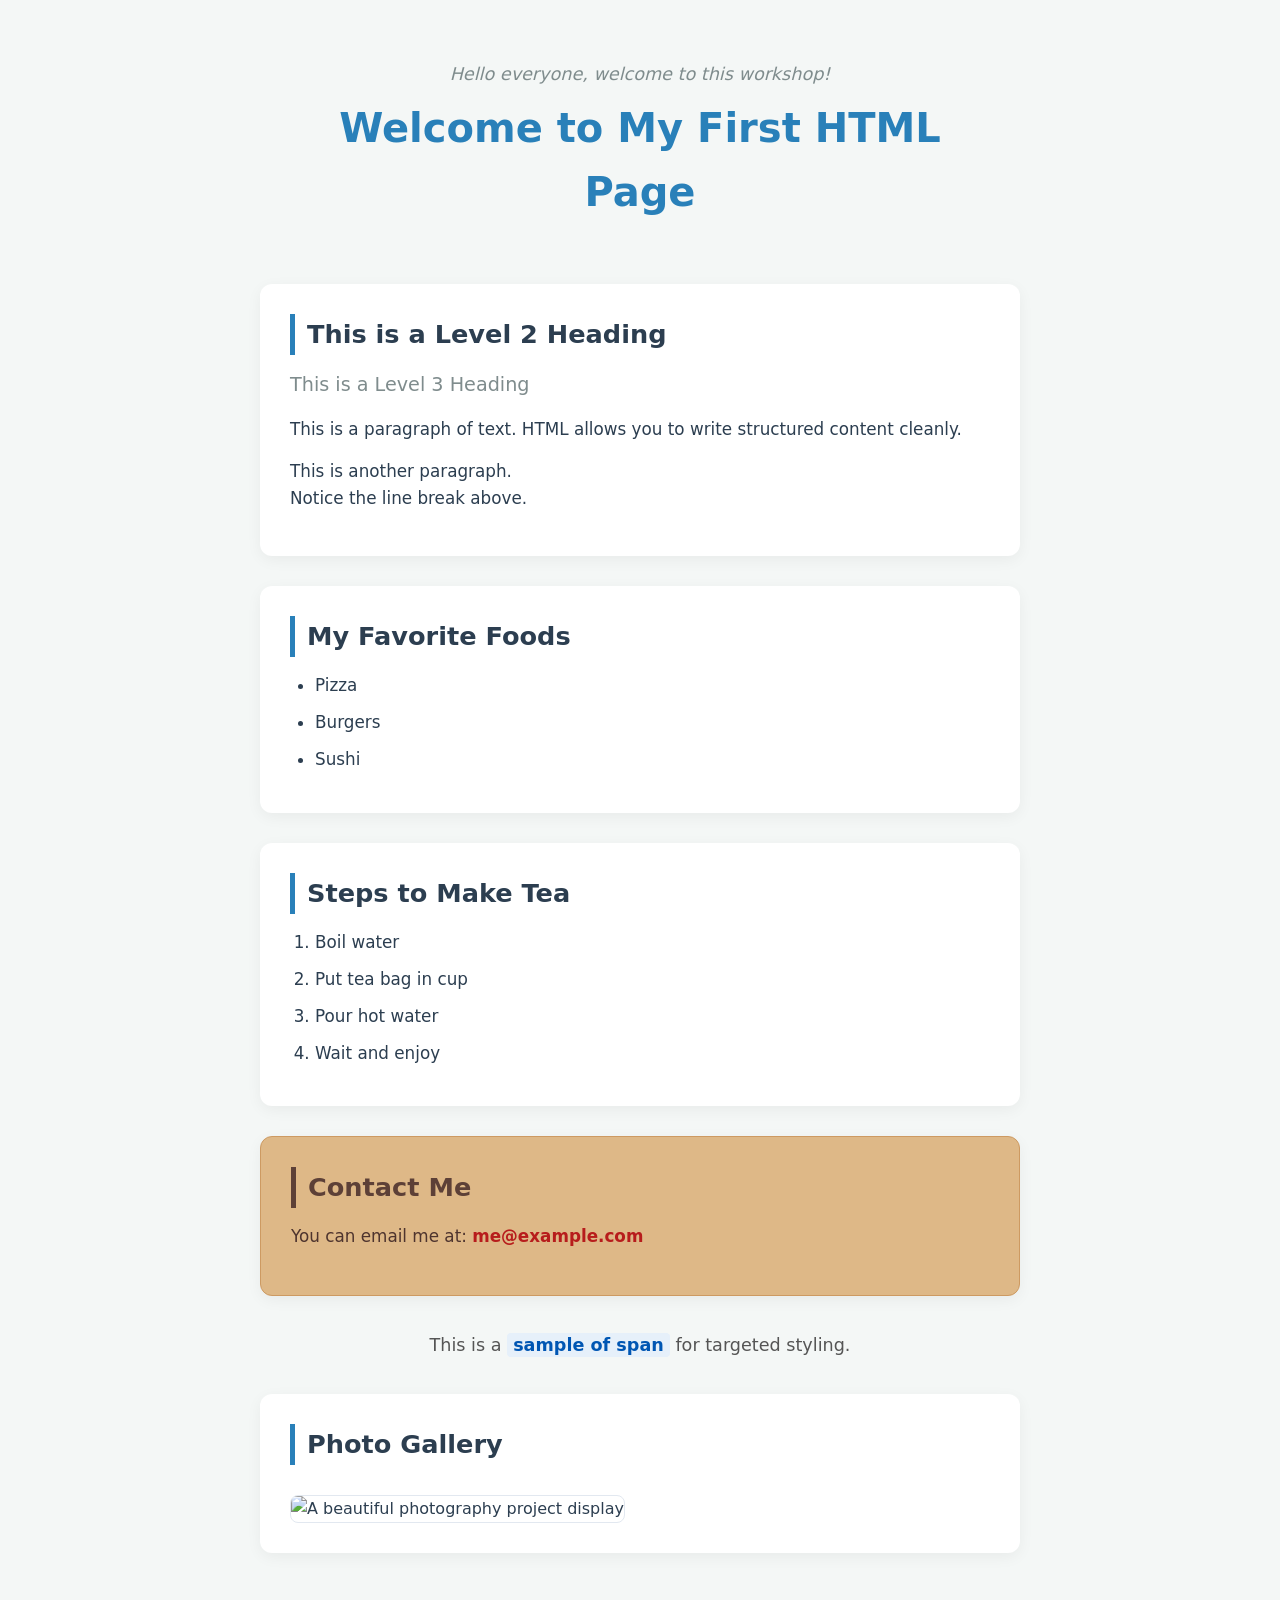
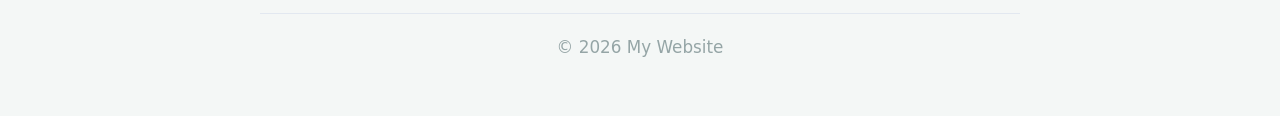
==== main.html @ 5a72aea4 "Add files via upload" ====
<!DOCTYPE html>
<html lang="en">
<head>
    <meta charset="UTF-8">
    <meta name="viewport" content="width=device-width, initial-scale=1.0">
    <title>My First HTML Page</title>
    <link rel="stylesheet" href="main.css">
</head>
<body>

    <header>
        <p class="welcome-note">Hello everyone, welcome to this workshop!</p>
        <h1>Welcome to My First HTML Page</h1>
    </header>

    <main>
        <section class="intro-card">
            <h2>This is a Level 2 Heading</h2>
            <h3>This is a Level 3 Heading</h3>
            <p>This is a paragraph of text. HTML allows you to write structured content cleanly.</p>
            <p>This is another paragraph.<br>Notice the line break above.</p>
        </section>

        <section class="list-card">
            <h2>My Favorite Foods</h2>
            <ul>
                <li>Pizza</li>
                <li>Burgers</li>
                <li>Sushi</li>
            </ul>
        </section>

        <section class="list-card">
            <h2>Steps to Make Tea</h2>
            <ol>
                <li>Boil water</li>
                <li>Put tea bag in cup</li>
                <li>Pour hot water</li>
                <li>Wait and enjoy</li>
            </ol>
        </section>

        <div id="Contact" class="contact-card">
            <h2>Contact Me</h2>
            <p>You can email me at: <a href="mailto:me@example.com">me@example.com</a></p>
        </div>

        <p class="inline-sample">This is a <span class="highlight-blue">sample of span</span> for targeted styling.</p>

        <section id="Gallery" class="gallery-card">
            <h2>Photo Gallery</h2>
            <img src="images/gallery-photo.png" alt="A beautiful photography project display">
        </section>
    </main>

    <footer>
        <p>&copy; 2026 My Website</p>
    </footer>

</body>
</html>
---- main.css ----
/* --- Global Resets & Basics --- */
* {
    box-sizing: border-box;
    margin: 0;
    padding: 0;
}

body {
    font-family: 'Segoe UI', system-ui, -apple-system, sans-serif;
    line-height: 1.6;
    color: #2c3e50;
    background-color: #f4f7f6;
    padding: 40px 20px;
    max-width: 800px;
    margin: 0 auto;
}

/* --- Header Layout --- */
header {
    text-align: center;
    margin-bottom: 40px;
    padding: 20px;
}

.welcome-note {
    font-style: italic;
    color: #7f8c8d;
    font-size: 1.1rem;
    margin-bottom: 8px;
}

h1 {
    color: #2980b9;
    font-size: 2.5rem;
    font-weight: 700;
}

/* --- Content Cards Styling --- */
section, .contact-card {
    background: #ffffff;
    padding: 30px;
    margin-bottom: 30px;
    border-radius: 12px;
    box-shadow: 0 4px 15px rgba(0, 0, 0, 0.05);
}

h2 {
    color: #2c3e50;
    margin-bottom: 15px;
    font-size: 1.6rem;
    border-left: 5px solid #2980b9;
    padding-left: 12px;
}

h3 {
    color: #7f8c8d;
    margin-bottom: 15px;
    font-size: 1.2rem;
    font-weight: 500;
}

p {
    margin-bottom: 15px;
    font-size: 1.05rem;
}

/* --- Lists Configuration --- */
ul, ol {
    margin-left: 25px;
    margin-bottom: 10px;
}

li {
    margin-bottom: 10px;
    font-size: 1.05rem;
}

/* --- Elevated Contact Card (Your Burlywood Section) --- */
.contact-card {
    background-color: #deb887; /* Beautiful Burlywood */
    border: 1px solid #cd9a62;
}

.contact-card h2 {
    border-left: 5px solid #5d4037;
    color: #5d4037;
}

.contact-card p {
    color: #4e342e;
    font-weight: 500;
}

.contact-card a {
    color: #b71c1c;
    text-decoration: none;
    font-weight: bold;
    border-bottom: 2px solid transparent;
    transition: border-color 0.2s;
}

.contact-card a:hover {
    border-color: #b71c1c;
}

/* --- Inline Utilities --- */
.inline-sample {
    text-align: center;
    margin: 35px 0;
    font-size: 1.1rem;
    color: #555;
}

.highlight-blue {
    color: #0056b3;
    font-weight: bold;
    background-color: #e6f0fa;
    padding: 2px 6px;
    border-radius: 4px;
}

/* --- Gallery Layout --- */
.gallery-card img {
    width: 100%;
    max-height: 450px;
    object-fit: cover;
    border-radius: 8px;
    border: 1px solid #e2e8f0;
    margin-top: 15px;
}

/* --- Footer Configuration --- */
footer {
    text-align: center;
    margin-top: 60px;
    padding-top: 20px;
    color: #95a5a6;
    font-size: 0.95rem;
    border-top: 1px solid #e2e8f0;
}
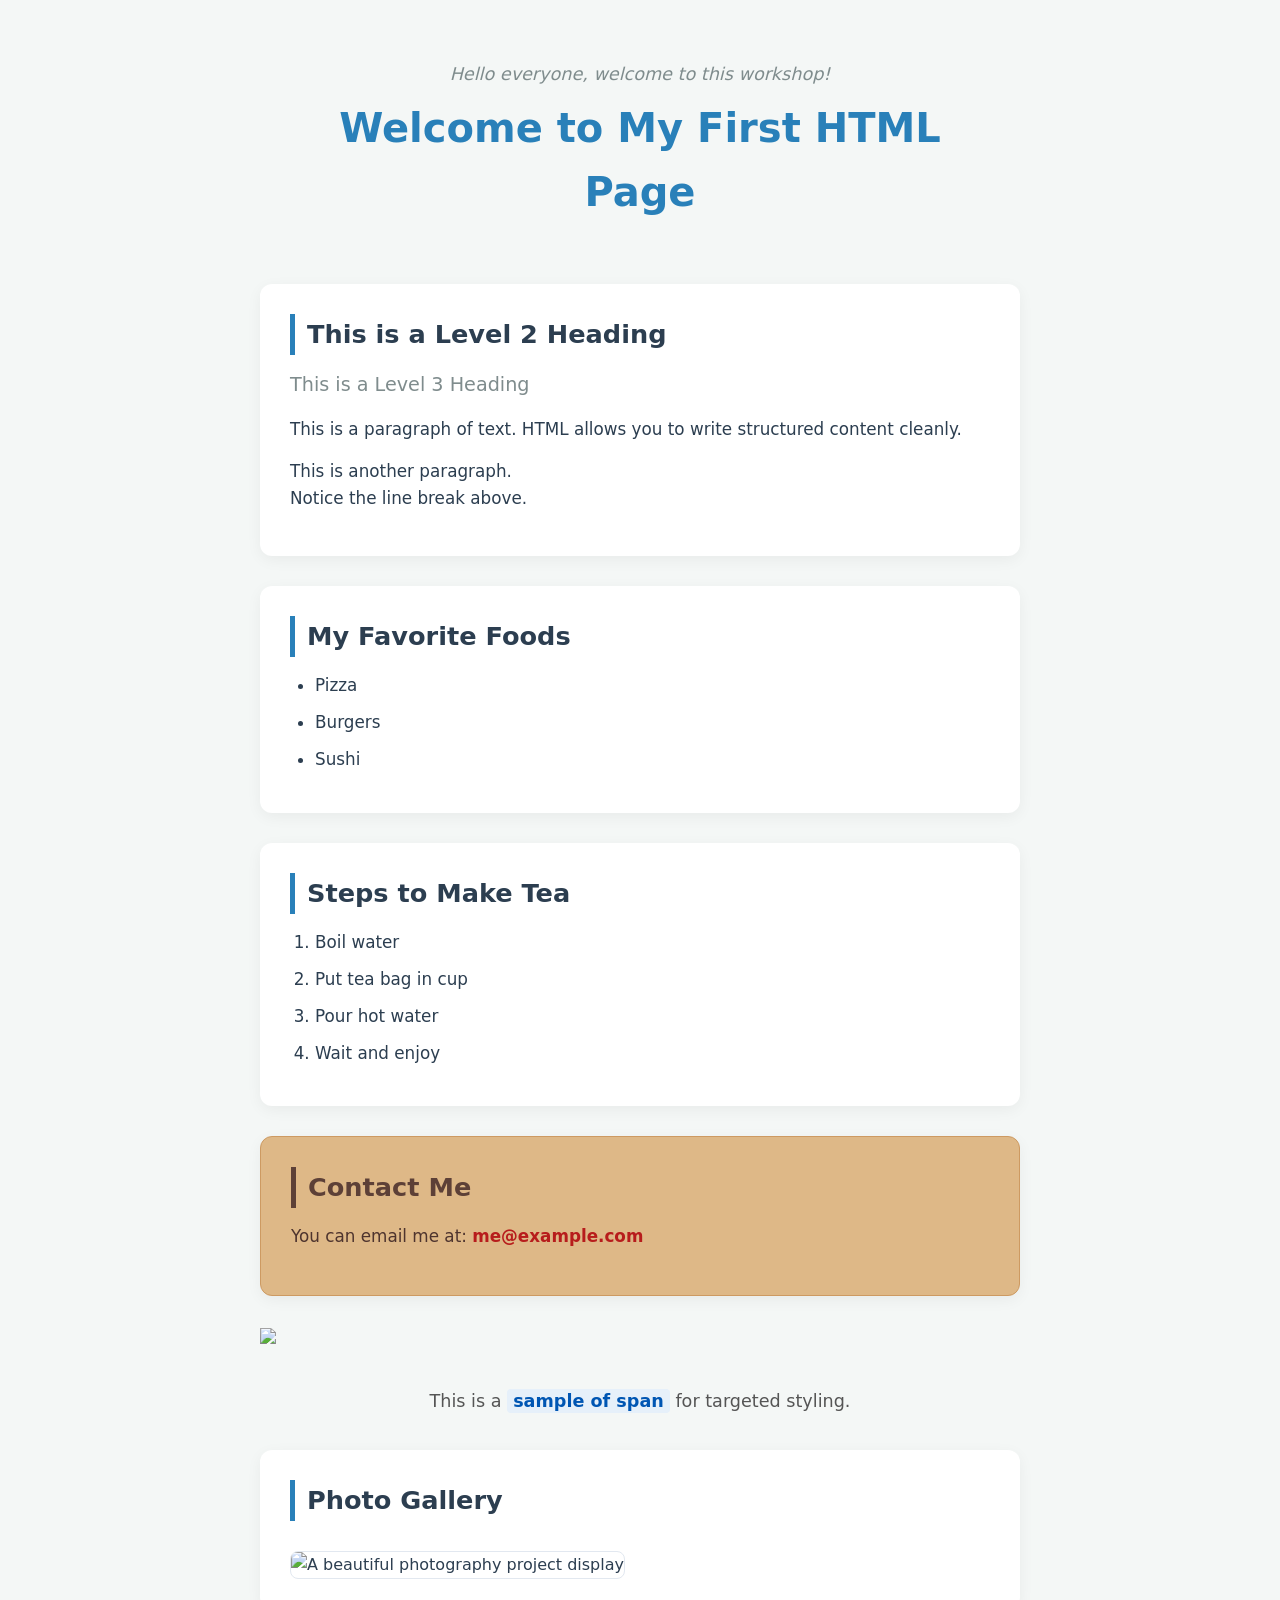
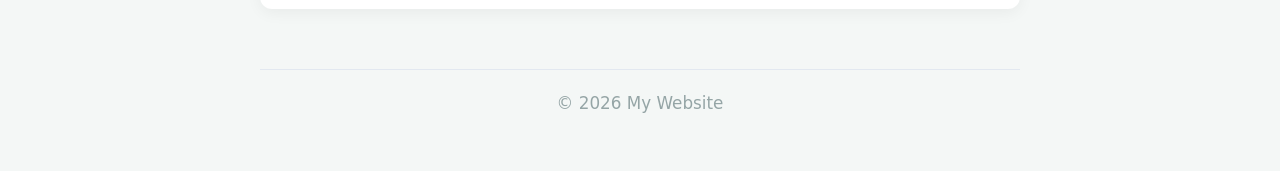
==== commit 380c7930: "Add image to contact section in main.html" ====
--- a/main.html
+++ b/main.html
@@ -44,7 +44,7 @@
             <h2>Contact Me</h2>
             <p>You can email me at: <a href="mailto:me@example.com">me@example.com</a></p>
         </div>
-
+        <img src="Space-Background-Images.jpg">
         <p class="inline-sample">This is a <span class="highlight-blue">sample of span</span> for targeted styling.</p>
 
         <section id="Gallery" class="gallery-card">
@@ -58,4 +58,4 @@
     </footer>
 
 </body>
-</html>+</html>
